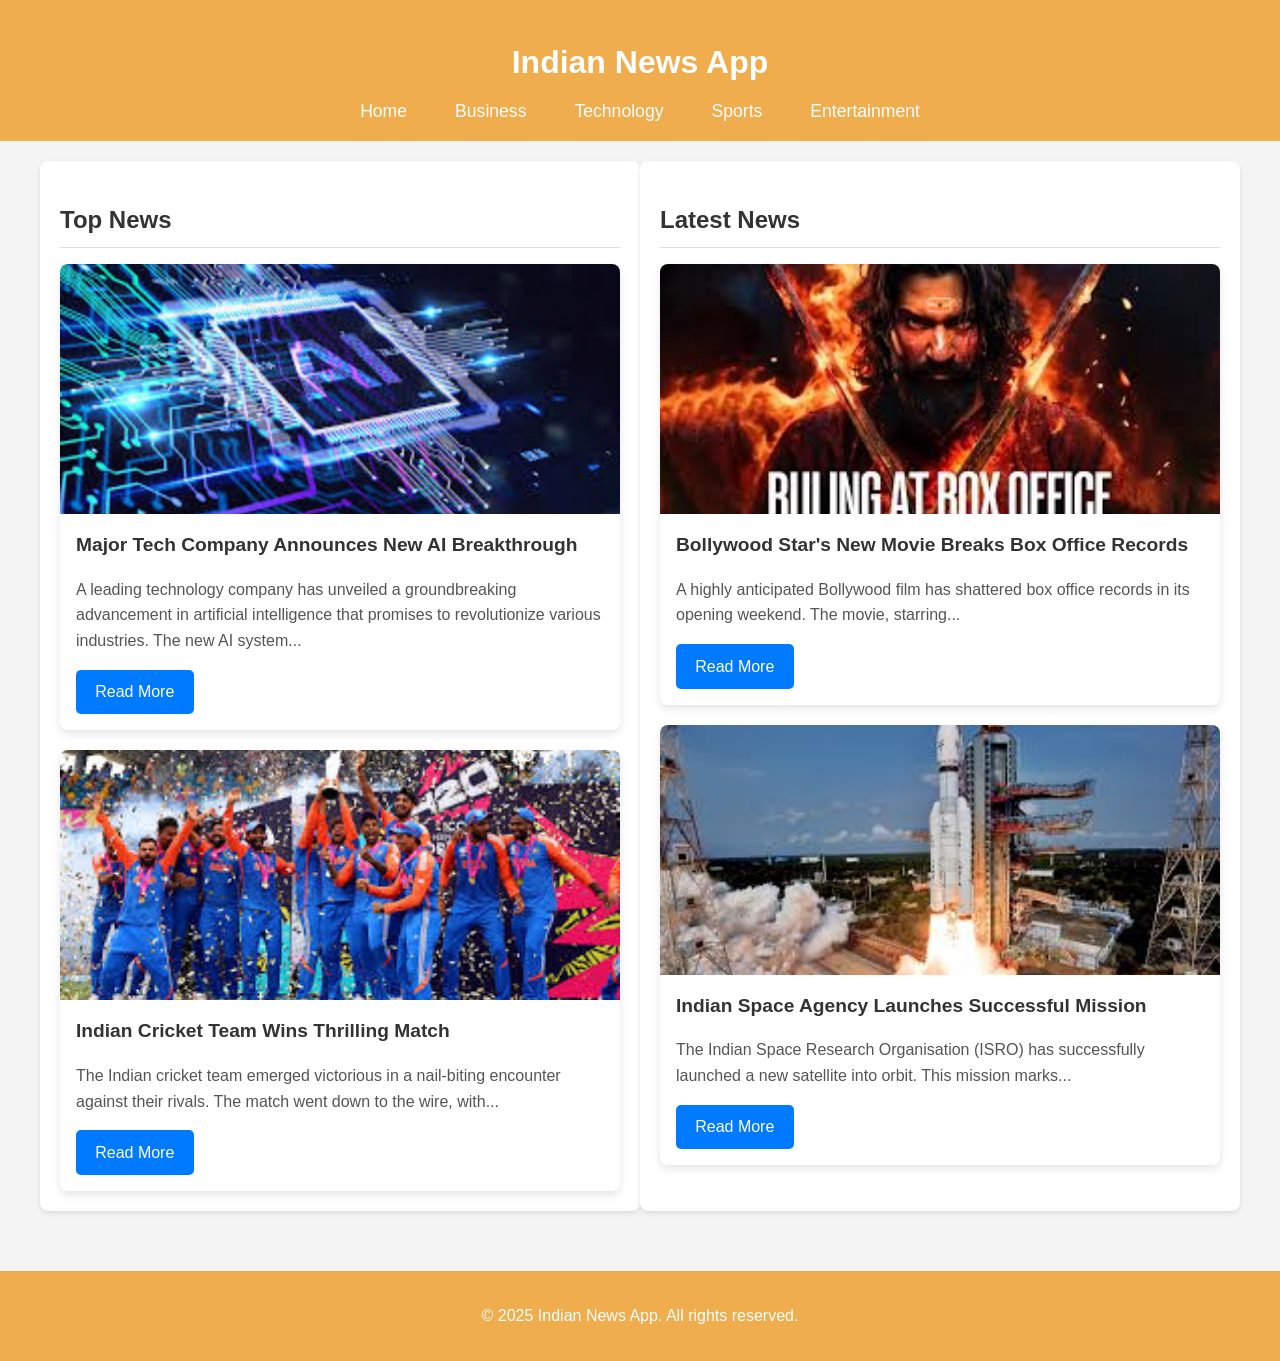
==== News App/index.html @ fc5e2364 "Initial commit" ====
<!DOCTYPE html>
<html lang="en">
<head>
    <title>News App</title>
    <link rel="stylesheet" href="style.css">
</head>
<body>
    <header>
        <h1>Indian News App </h1>
        <nav>
            <ul>
                <li><a href="#">Home</a></li>
                <li><a href="#">Business</a></li>
                <li><a href="#">Technology</a></li>
                <li><a href="#">Sports</a></li>
                <li><a href="#">Entertainment</a></li>
            </ul>
        </nav>
    </header>

    <main>
        <section id="top-news">
            <h2>Top News</h2>
            <div class="news-container">
                <article class="news-item">
                    <img src="images\news1.jpeg" alt="News 1">  <h3>Major Tech Company Announces New AI Breakthrough</h3>
                    <p>A leading technology company has unveiled a groundbreaking advancement in artificial intelligence that promises to revolutionize various industries. The new AI system...</p>
                    <a href="#">Read More</a>  </article>

                <article class="news-item">
                    <img src="images\news2.jpeg" alt="News 2"> <h3>Indian Cricket Team Wins Thrilling Match</h3>
                    <p>The Indian cricket team emerged victorious in a nail-biting encounter against their rivals.  The match went down to the wire, with... </p>
                    <a href="#">Read More</a>
                </article>
                </div>
        </section>

        <section id="latest-news">
            <h2>Latest News</h2>
            <div class="news-container">
                <article class="news-item">
                    <img src="images\news3.jpeg" alt="News 3"> <h3>Bollywood Star's New Movie Breaks Box Office Records</h3>
                    <p>A highly anticipated Bollywood film has shattered box office records in its opening weekend. The movie, starring... </p>
                    <a href="#">Read More</a>
                </article>

                <article class="news-item">
                    <img src="images\news4.jpeg" alt="News 4"> <h3>Indian Space Agency Launches Successful Mission</h3>
                    <p>The Indian Space Research Organisation (ISRO) has successfully launched a new satellite into orbit.  This mission marks... </p>
                    <a href="#">Read More</a>
                </article>
            </div>
        </section>
    </main>

    <footer>
        <p>&copy; 2025 Indian News App. All rights reserved.</p>
    </footer>

</body>
</html>
---- News App/style.css ----
body {
    font-family: 'Arial', sans-serif; /* Modern, readable font */
    margin: 0;
    padding: 0;
    line-height: 1.6;
    color: #333; /* Dark gray text for better contrast */
    background-color: #f4f4f4; /* Light background */
}

header {
    background-color: #f0ad4e; /* Blue header */
    color: white;
    padding: 1rem 0;
    text-align: center;
}

header h1 {
    font-size: 2em; /* Larger heading */
    margin-bottom: 0.5rem;
}

nav ul {
    list-style: none;
    padding: 0;
    margin: 0;
    display: flex;
    justify-content: center;
}

nav li {
    margin: 0 1.5rem; /* Increased spacing */
}

nav a {
    color: white;
    text-decoration: none;
    font-size: 1.1em; /* Slightly larger nav links */
    transition: color 0.3s ease; /* Smooth hover effect */
}

nav a:hover {
    color: #f0ad4e; /* Gold on hover */
}

main {
    display: flex;
    flex-grow: 1;
    padding: 20px;
    max-width: 1200px; /* Set a maximum width for larger screens */
    margin: 0 auto; /* Center the main content */
}

#top-news, #latest-news {
    flex: 2;
    padding: 20px;
    background-color: white;
    border-radius: 8px;
    box-shadow: 0 2px 5px rgba(0, 0, 0, 0.1); /* Subtle shadow */
    margin-bottom: 20px; /* Space between sections */
}

#top-news h2, #latest-news h2 {
    font-size: 1.5em;
    margin-bottom: 1rem;
    color: #333;
    border-bottom: 1px solid #ddd; /* Separator line */
    padding-bottom: 0.5rem;
}

.news-container {
    display: grid;
    grid-template-columns: repeat(auto-fit, minmax(350px, 1fr)); /* Adjust minmax */
    gap: 20px;
}

.news-item {
    border-radius: 8px;
    overflow: hidden;
    box-shadow: 0 4px 8px rgba(0, 0, 0, 0.1);
    transition: transform 0.2s ease, box-shadow 0.2s ease;
    background-color: #fff; /* White background for news items */
}

.news-item:hover {
    transform: translateY(-5px);
    box-shadow: 0 6px 12px rgba(0, 0, 0, 0.15);
}

.news-item img {
    width: 100%;
    height: 250px; /* Increased image height */
    object-fit: cover;
    display: block; /* Prevents small gap below image */
}

.news-item h3 {
    font-size: 1.2em;
    margin: 1rem;
    color: #333;
}

.news-item p {
    font-size: 1em;
    margin: 0 1rem 1rem;
    color: #555; /* Slightly lighter text */
}

.news-item a {
    display: inline-block;
    background-color: #007bff;
    color: white;
    padding: 0.6rem 1.2rem;
    text-decoration: none;
    border-radius: 5px;
    margin: 0 1rem 1rem;
    transition: background-color 0.3s ease;
}

.news-item a:hover {
    background-color: #0056b3; /* Darker blue on hover */
}

aside {
    flex: 1;
    padding: 20px;
    background-color: white;
    border-radius: 8px;
    box-shadow: 0 2px 5px rgba(0, 0, 0, 0.1);
    margin-left: 20px; /* Space between main and aside */
}

.sidebar-widget {
    margin-bottom: 20px;
}

.sidebar-widget h3 {
    font-size: 1.3em;
    margin-bottom: 1rem;
    color: #333;
    border-bottom: 1px solid #ddd;
    padding-bottom: 0.5rem;
}

.sidebar-widget ul {
    list-style: none;
    padding: 0;
}

.sidebar-widget li {
    margin-bottom: 0.8rem;
}

.sidebar-widget a {
    color: #007bff;
    text-decoration: none;
    transition: color 0.3s ease;
}

.sidebar-widget a:hover {
    color: #0056b3;
}

footer {
    background-color: #f0ad4e;
    color: white;
    text-align: center;
    padding: 1rem 0;
    margin-top: 20px; /* Space above footer */
}

/* Responsive Design (Media Queries) */
@media (max-width: 992px) { /* Adjust breakpoint as needed */
    main {
        flex-direction: column;
        max-width: 90%; /* Adjust width on smaller screens */
    }

    aside {
        margin-left: 0;
        margin-top: 20px;
    }
}

@media (max-width: 768px) {
    .news-container {
        grid-template-columns: repeat(auto-fit, minmax(280px, 1fr)); /* Smaller grid */
    }

    .news-item img {
        height: 200px; /* Adjust image height */
    }

    nav li {
        margin: 0 1rem; /* Adjust nav spacing */
    }

    header h1 {
        font-size: 1.8em;
    }
}
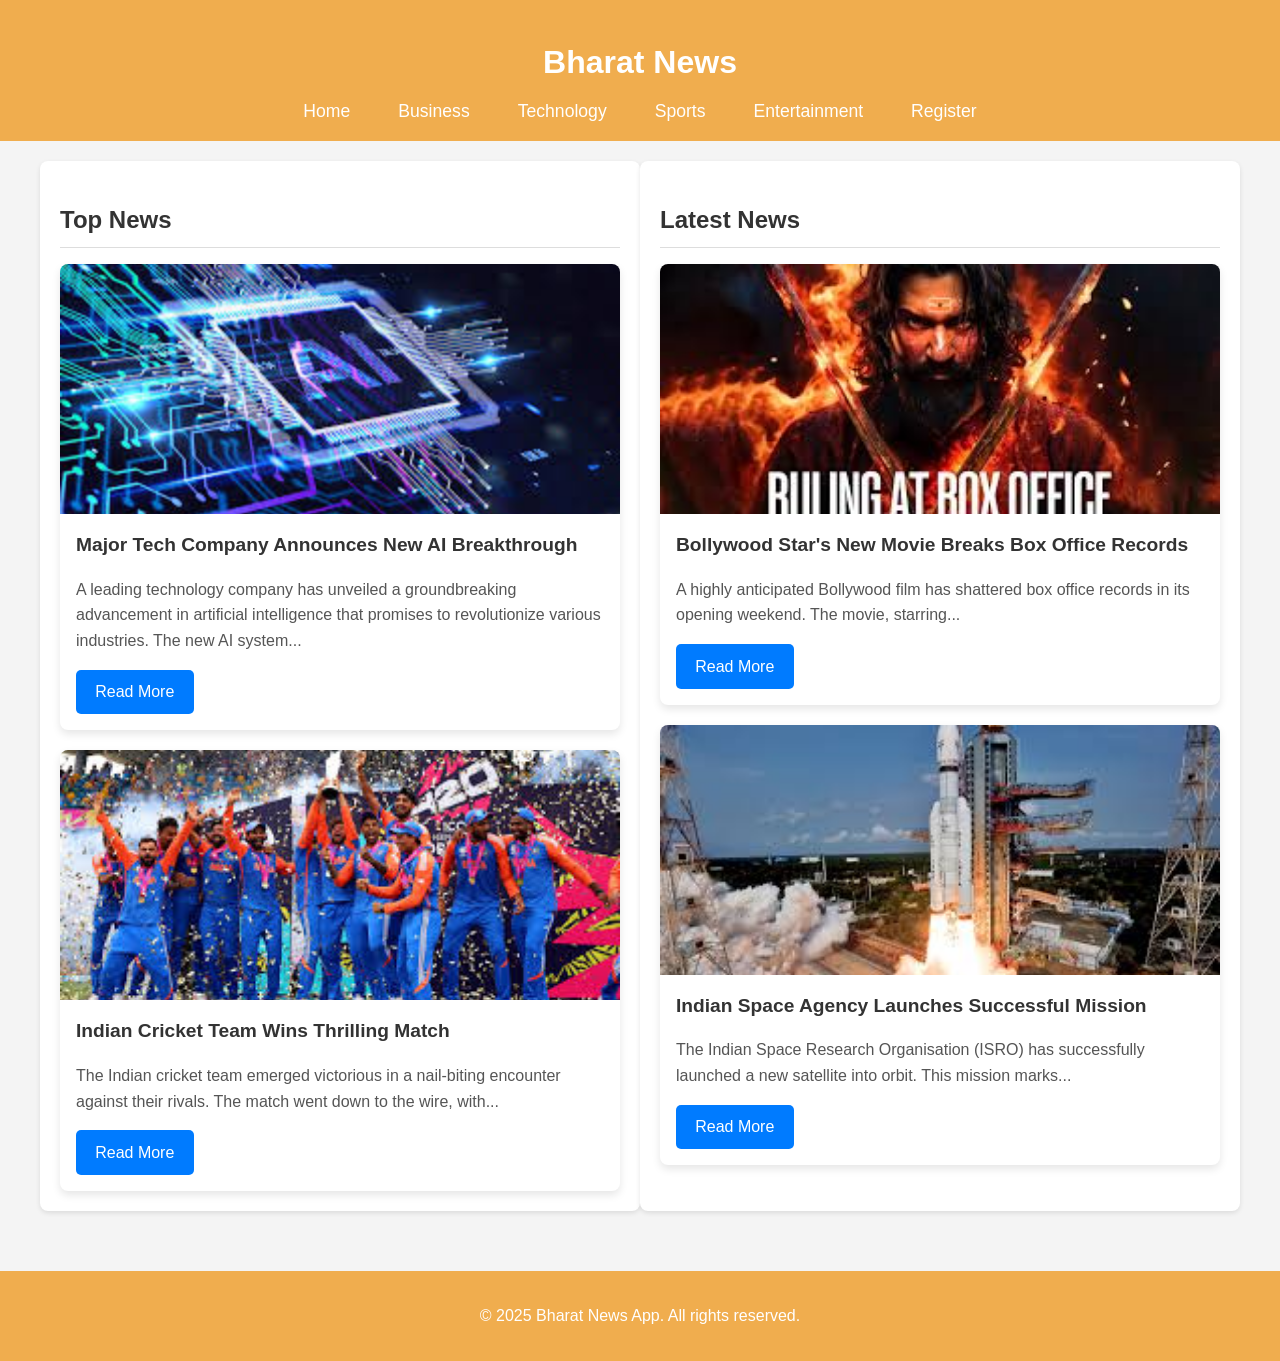
==== commit 3f9df40c: "Added register page" ====
--- a/News App/index.html
+++ b/News App/index.html
@@ -6,7 +6,7 @@
 </head>
 <body>
     <header>
-        <h1>Indian News App </h1>
+        <h1>Bharat News  </h1>
         <nav>
             <ul>
                 <li><a href="#">Home</a></li>
@@ -14,6 +14,7 @@
                 <li><a href="#">Technology</a></li>
                 <li><a href="#">Sports</a></li>
                 <li><a href="#">Entertainment</a></li>
+                <li><a href="register.html">Register</a></li> </ul>
             </ul>
         </nav>
     </header>
@@ -52,9 +53,13 @@
             </div>
         </section>
     </main>
+    <!-- <section id="register">
+        <h2>Register with us</h2>
+    <a href="register.html" class="register-button">Register</a>
+    </section> -->
 
     <footer>
-        <p>&copy; 2025 Indian News App. All rights reserved.</p>
+        <p>&copy; 2025 Bharat News App. All rights reserved.</p>
     </footer>
 
 </body>
--- a/News App/style.css
+++ b/News App/style.css
@@ -197,5 +197,54 @@
 
     header h1 {
         font-size: 1.8em;
-    }
+    }   
+}
+.registration-form {
+    display: flex;
+    flex-direction: column;
+    max-width: 400px;
+    margin: 50px auto;
+    padding: 20px;
+    background: white;
+    border-radius: 10px;
+    box-shadow: 0 0 10px rgba(0, 0, 0, 0.1);
+
+}
+
+.registration-form h2 {
+    text-align: center;
+    margin-bottom: 20px;
+}
+
+.registration-form label {
+    display: block;
+    margin-bottom: 5px;
+}
+
+.registration-form input,
+.registration-form select {
+    width: 100%;
+    padding: 10px;
+    margin-bottom: 15px;
+    border: 1px solid #ccc;
+    border-radius: 4px;
+    box-sizing: border-box;
+}
+
+.registration-form button {
+    background-color: #007bff;
+    color: white;
+    padding: 10px 15px;
+    border: none;
+    border-radius: 4px;
+    cursor: pointer;
+    width: 100%;
+}
+.registration-form button:hover{
+    background-color: #0056b3;
+}
+
+.registration-form .error-message {
+    color: red;
+    margin-top: 5px;
 }
